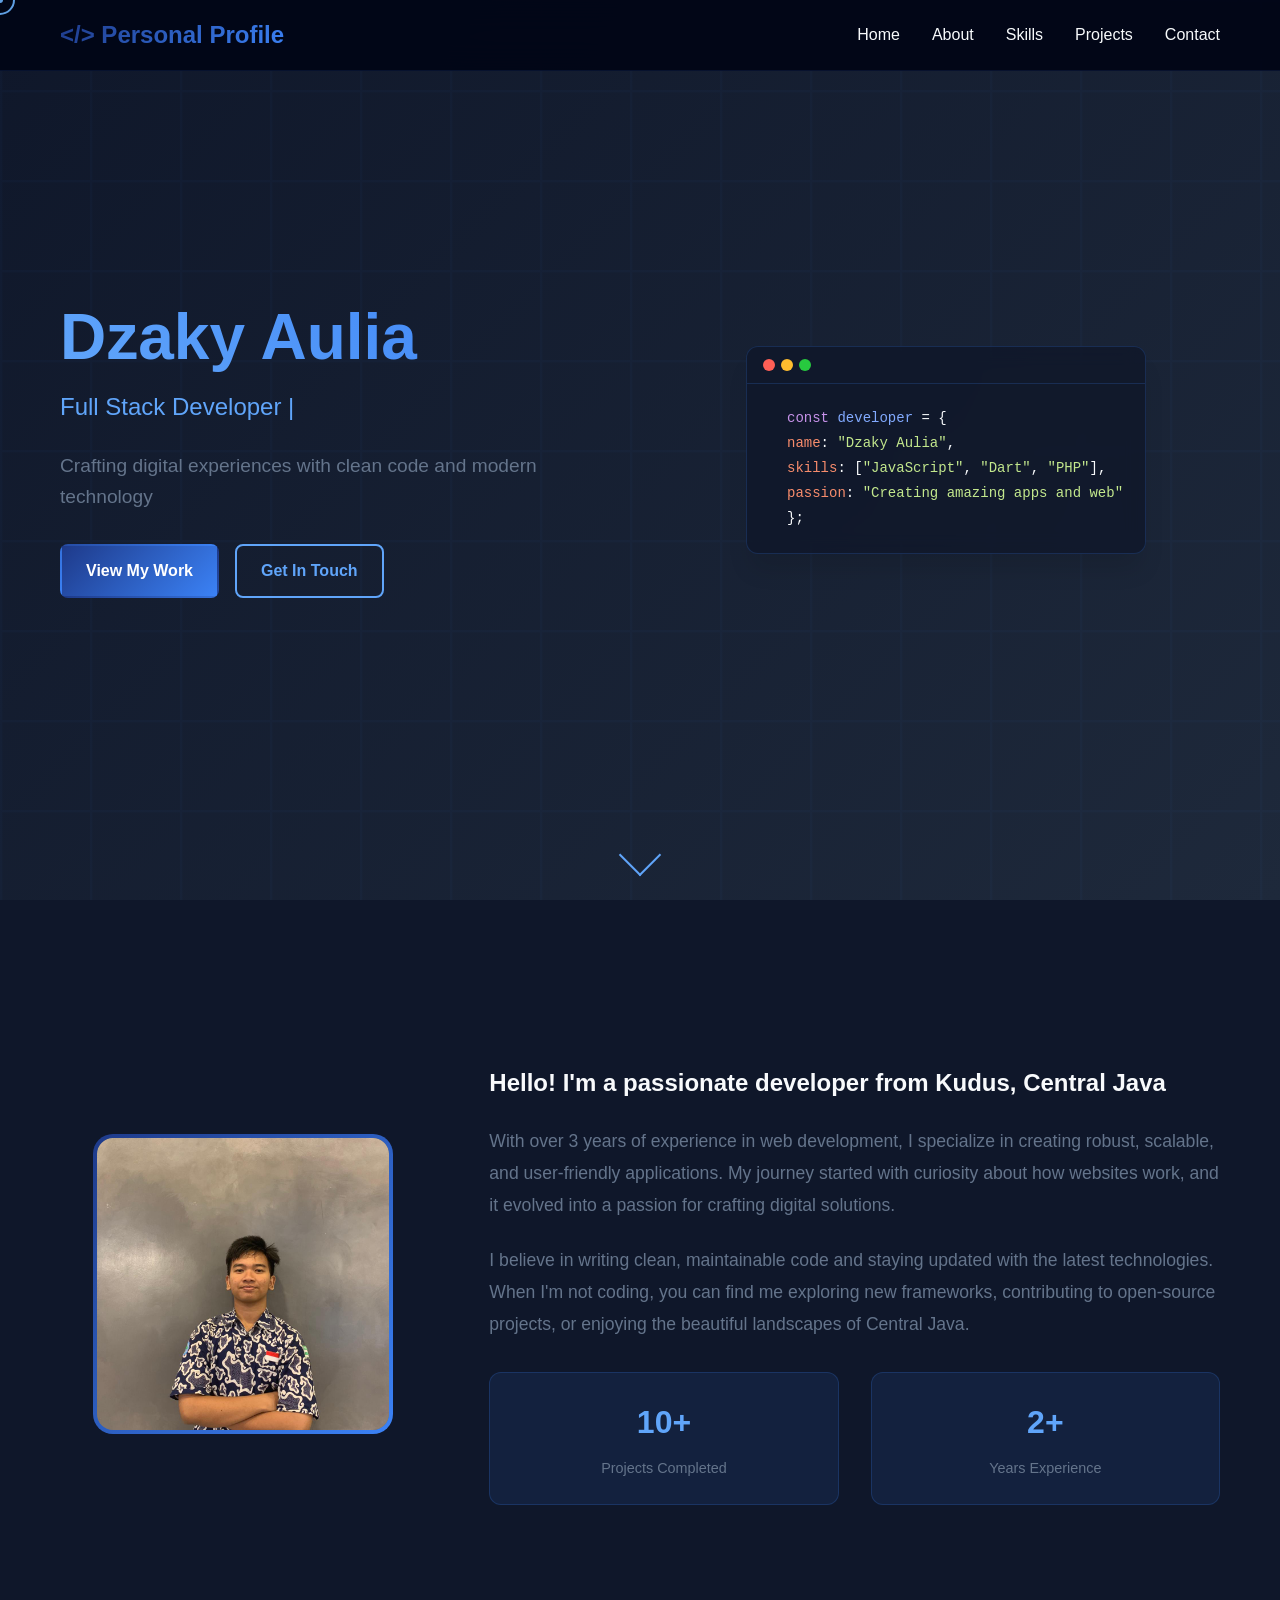
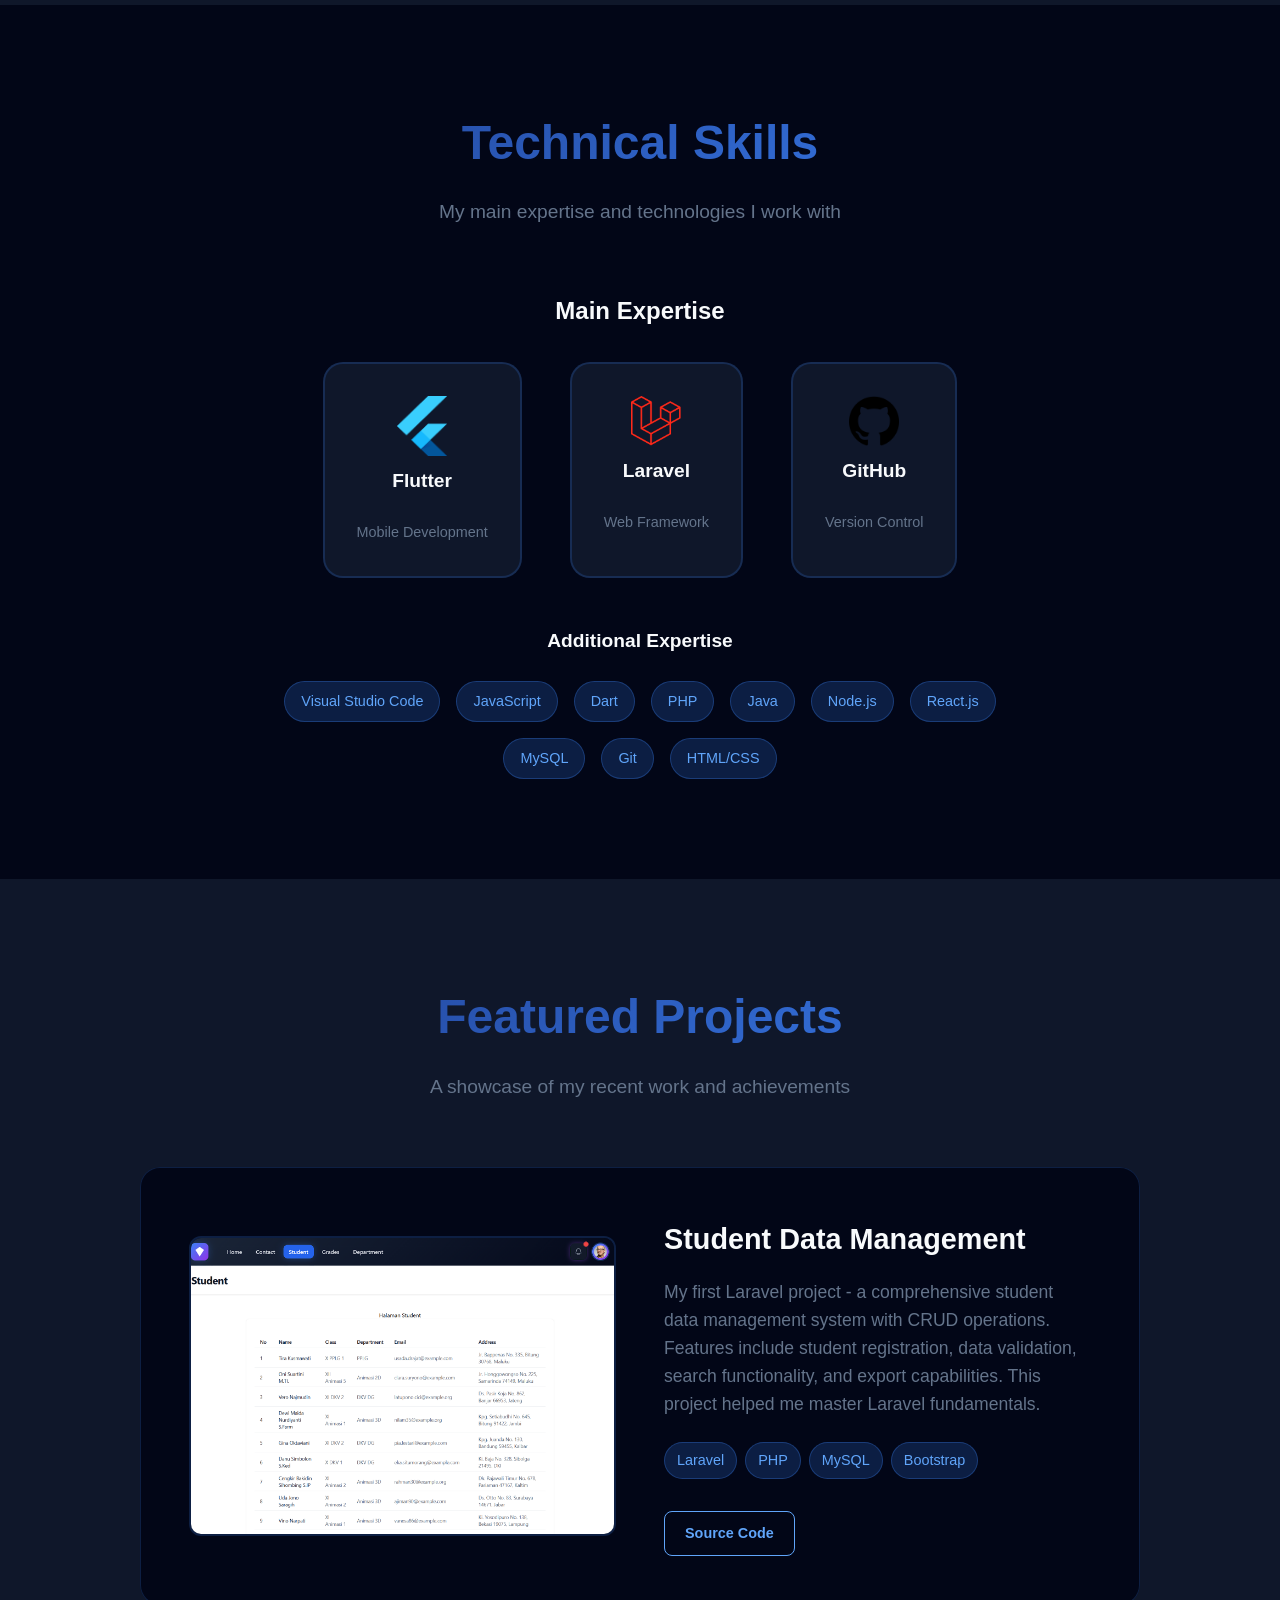
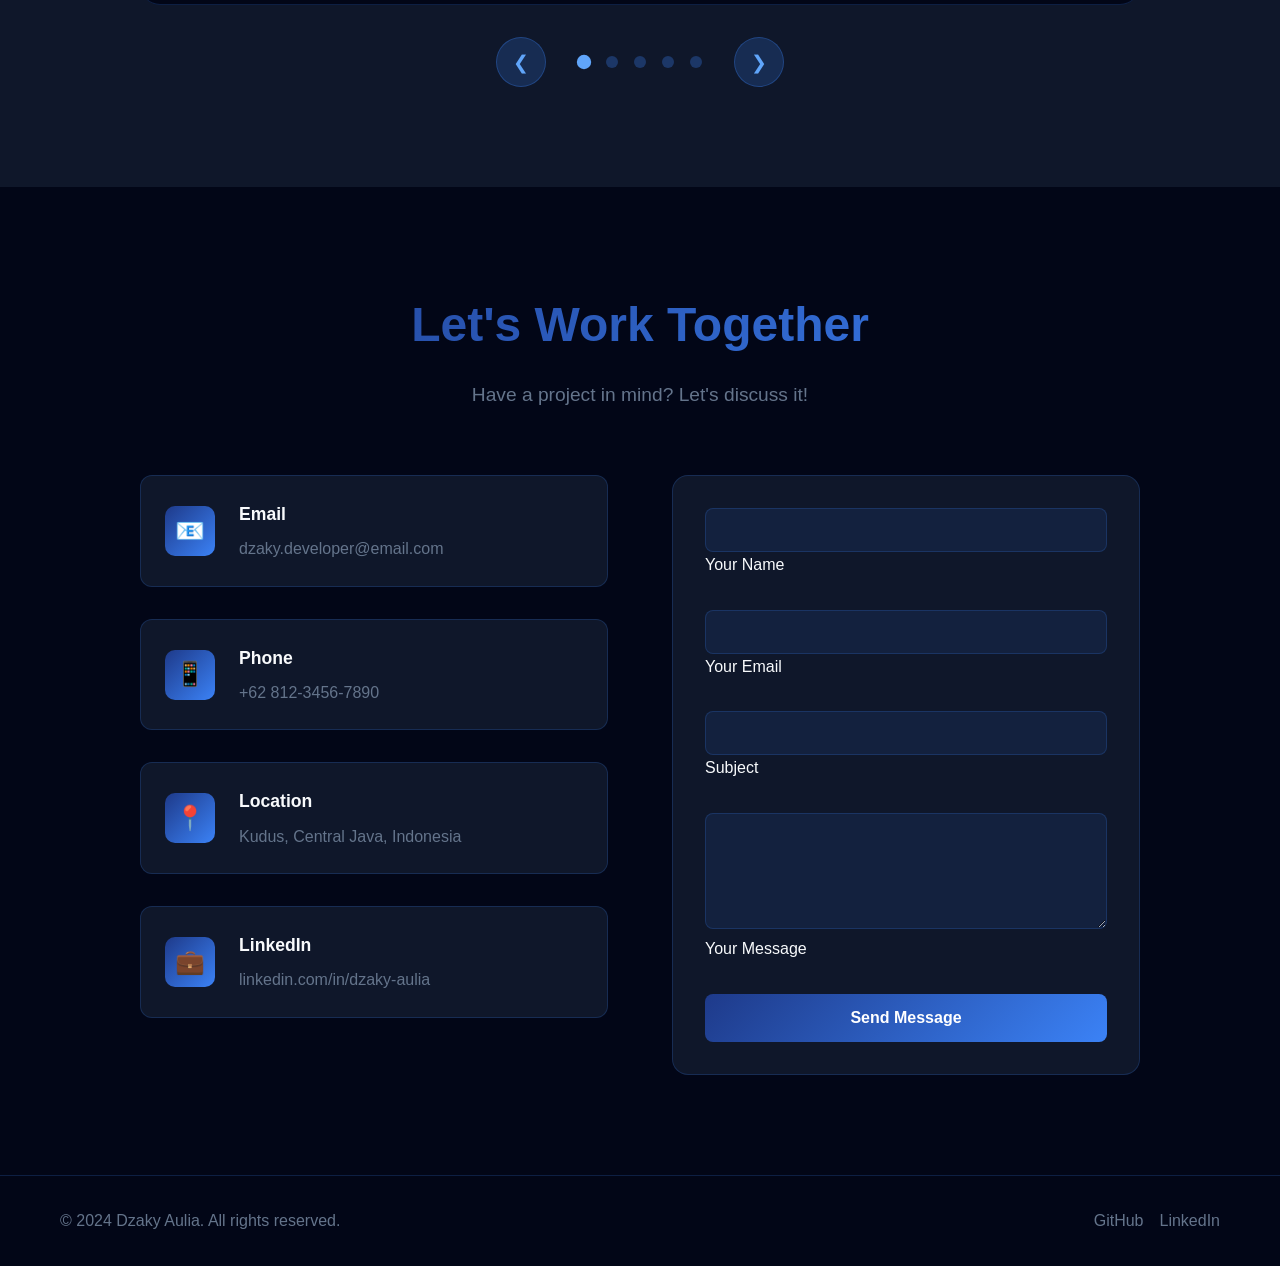
==== indes.html @ 43c5a0b4 "first commit" ====
<!DOCTYPE html>
<html lang="id">
<head>
    <meta charset="UTF-8">
    <meta name="viewport" content="width=device-width, initial-scale=1.0">
    <title>Personal Profile - Developer Portfolio</title>
    <link rel="stylesheet" href="style.css">
</head>
<body>
    <!-- Navigation -->
    <nav id="navbar">
        <div class="nav-container">
            <div class="nav-logo">
                <span>&lt;/&gt; Personal Profile</span>
            </div>
            <ul class="nav-menu">
                <li><a href="#home">Home</a></li>
                <li><a href="#about">About</a></li>
                <li><a href="#skills">Skills</a></li>
                <li><a href="#projects">Projects</a></li>
                <li><a href="#contact">Contact</a></li>
            </ul>
            <div class="hamburger">
                <span></span>
                <span></span>
                <span></span>
            </div>
        </div>
    </nav>

    <!-- Hero Section -->
    <section class="hero" id="home">
        <div class="hero-container">
            <div class="hero-content">
                <div class="hero-text">
                    <h1 class="glitch" data-text="Dzaky Aulia">Dzaky Aulia</h1>
                    <div class="typing-container">
                        <span class="typing-text">Full Stack Developer</span>
                        <span class="cursor">|</span>
                    </div>
                    <p class="hero-description">Crafting digital experiences with clean code and modern technology</p>
                    <div class="hero-buttons">
                        <a href="#projects" class="btn-primary">View My Work</a>
                        <a href="#contact" class="btn-secondary">Get In Touch</a>
                    </div>
                </div>
                <div class="hero-visual">
                    <div class="code-block">
                        <div class="code-header">
                            <div class="code-dots">
                                <span></span>
                                <span></span>
                                <span></span>
                            </div>
                        </div>
                        <div class="code-content">
                            <span class="code-line"><span class="keyword">const</span> <span class="variable">developer</span> = {</span>
                            <span class="code-line">  <span class="property">name</span>: <span class="string">"Dzaky Aulia"</span>,</span>
                            <span class="code-line">  <span class="property">skills</span>: [<span class="string">"JavaScript"</span>, <span class="string">"Dart"</span>, <span class="string">"PHP"</span>],</span>
                            <span class="code-line">  <span class="property">passion</span>: <span class="string">"Creating amazing apps and web"</span></span>
                            <span class="code-line">};</span>
                        </div>
                    </div>
                </div>
            </div>
        </div>
        <div class="scroll-indicator">
            <div class="scroll-arrow"></div>
        </div>
    </section>

    <!-- About Section -->
    <section class="about" id="about">
        <div class="container">
            <div class="section-header">
            </div>
            <div class="about-content">
                <div class="about-image">
                    <div class="image-frame">
                        <div class="profile-placeholder">
                            <img src="asset/foto-profil.jpg" alt="Foto Profil" />
                        </div>
                    </div>
                </div>
                <div class="about-text">
                    <h3>Hello! I'm a passionate developer from Kudus, Central Java</h3>
                    <p>With over 3 years of experience in web development, I specialize in creating robust, scalable, and user-friendly applications. My journey started with curiosity about how websites work, and it evolved into a passion for crafting digital solutions.</p>
                    <p>I believe in writing clean, maintainable code and staying updated with the latest technologies. When I'm not coding, you can find me exploring new frameworks, contributing to open-source projects, or enjoying the beautiful landscapes of Central Java.</p>
                    <div class="about-stats">
                        <div class="stat-item">
                            <div class="stat-number">10+</div>
                            <div class="stat-label">Projects Completed</div>
                        </div>
                        <div class="stat-item">
                            <div class="stat-number">2+</div>
                            <div class="stat-label">Years Experience</div>
                        </div>
                    </div>
                </div>
            </div>
        </div>
    </section>

    <!-- Skills Section -->
    <section class="skills" id="skills">
        <div class="container">
            <div class="section-header">
                <h2 class="section-title">Technical Skills</h2>
                <p class="section-subtitle">My main expertise and technologies I work with</p>
            </div>
            <div class="skills-content">
                <div class="skills-category">
                    <h3>Main Expertise</h3>
                    <div class="main-skills">
                        <div class="main-skill">
                            <img src="asset/flutter.png" alt="flutter" class="main-skill-flutter-icon">
                            <h4>Flutter</h4>
                            <p>Mobile Development</p>
                        </div>
                        <div class="main-skill">
                            <img src="asset/laravel.png" alt="laravel" class="main-skill-laravel-icon">
                            <h4>Laravel</h4>
                            <p>Web Framework</p>
                        </div>
                        <div class="main-skill">
                            <img src="asset/github.png" alt="git" class="main-skill-github-icon">
                            <h4>GitHub</h4>
                            <p>Version Control</p>
                        </div>
                    </div>
                </div>

                <div class="additional-skills">
                    <h4>Additional Expertise</h4>
                    <div class="skill-tags">
                        <span class="skill-tag">Visual Studio Code</span>
                        <span class="skill-tag">JavaScript</span>
                        <span class="skill-tag">Dart</span>
                        <span class="skill-tag">PHP</span>
                        <span class="skill-tag">Java</span>
                        <span class="skill-tag">Node.js</span>
                        <span class="skill-tag">React.js</span>
                        <span class="skill-tag">MySQL</span>
                        <span class="skill-tag">Git</span>
                        <span class="skill-tag">HTML/CSS</span>
                    </div>
                </div>
            </div>
        </div>
    </section>

    <!-- Projects Section -->
    <section class="projects" id="projects">
        <div class="container">
            <div class="section-header">
                <h2 class="section-title">Featured Projects</h2>
                <p class="section-subtitle">A showcase of my recent work and achievements</p>
            </div>
            <div class="projects-slider">
                <div class="slider-container">
                    <!-- Project 1: Web Application -->
                    <div class="project-slide active">
                        <div class="project-content">
                            <div class="project-image">
                                <img src="asset/student-data.png" alt="Student Data Management System">
                            </div>
                            <div class="project-info">
                                <h3>Student Data Management</h3>
                                <p>My first Laravel project - a comprehensive student data management system with CRUD operations. Features include student registration, data validation, search functionality, and export capabilities. This project helped me master Laravel fundamentals.</p>
                                <div class="project-tech">
                                    <span>Laravel</span>
                                    <span>PHP</span>
                                    <span>MySQL</span>
                                    <span>Bootstrap</span>
                                </div>
                                <div class="project-links">
                                    <a href="https://github.com/dzyy7/laravel11" class="btn-code">Source Code</a>
                                </div>
                            </div>
                        </div>
                    </div>

                    

                    <!-- Project 3: Task Management App -->
                    <div class="project-slide">
                        <div class="project-content">
                            <div class="project-image">
                                <img src="asset/Playvies.png" alt="Task Management App">
                            </div>
                            <div class="project-info">
                                <h3>Playvies</h3>
                                <p>Playvies a Flutter application I developed that takes inspiration from IMDb. The app displays a collection of movies, and users can add movies to their favorites using a local database. This way, they can ‘like’ and save movies they enjoy. Through this project, I explored Flutter’s integration with local databases and learned how to manage persistent user data efficiently.</p>
                                <div class="project-tech">
                                    <span>Flutter</span>
                                    <span>Dart</span>
                                </div>
                               
                            </div>
                        </div>
                    </div>
                    <div class="project-slide">
                        <div class="project-content">
                            <div class="project-image">
                                <img src="asset/OceanLearn.png" alt="Task Management App">
                            </div>
                            <div class="project-info">
                                <h3>Ocean Learn</h3>
                                <p>Ocean Learn is an ongoing team project where we are building a learning platform application using Flutter. The app includes features such as course management, subscriptions, QR-based attendance, and payment handling. This project allows me to dive deeper into Flutter development, API integration, and collaborative teamwork on a larger scale.</p>
                                <div class="project-tech">
                                    <span>Flutter</span>
                                    <span>Dart</span>
                                    <span>Laravel</span>
                                </div>
                               
                            </div>
                        </div>
                    </div>

                    <!-- Project 4: Fitness Tracker App -->
                    <div class="project-slide">
                        <div class="project-content">
                            <div class="project-image">
                                <img src="asset/Animeku.jpeg" alt="Animeku">
                            </div>
                            <div class="project-info">
                                <h3>Animeku</h3>
                                <p>AnimeKu is a Flutter application inspired by MyAnimeList. The app uses a public API to display anime data, allowing users to explore and discover different titles with a clean and responsive interface. This project helped me deepen my understanding of API integration in Flutter and how to present dynamic data effectively.</p>
                                <div class="project-tech">
                                    <span>Flutter</span>
                                    <span>Dart</span>
                                    <span>Jikan Moe API</span>
                                </div>
                                <div class="project-links">
                                    <a href="https://github.com/dzyy7/Animeku" class="btn-code">Source Code</a>
                                </div>
                            </div>
                        </div>
                    </div>

                    <!-- Project 6: Training Certificate -->
                    <div class="project-slide">
                        <div class="project-content">
                            <div class="project-image">
                                <img src="asset/sertifikat.png" alt="Professional Training Certificate">
                            </div>
                            <div class="project-info">
                                <h3>Web Development Certificate</h3>
                                <p>I have successfully completed the Basic Web Programming and Basic JavaScript Programming courses at Dicoding. These certificates mark the beginning of my journey in deepening my skills in web development. 🚀</p>
                                <div class="project-tech">
                                    <span>Front-End Development</span>
                                    <span>Html</span>
                                    <span>Css</span>
                                    <span>JavaScript</span>
                                </div>
                                <div class="project-links">
                                    <a href="https://www.linkedin.com/posts/muhammad-dzaky-aulia-al-ghazam-7472352a1_learningneverstops-careergrowth-continuouslearning-activity-7363118217499717632-Iqby?utm_source=share&utm_medium=member_desktop&rcm=ACoAAEjTwOcB4jT80aC_lMukG9rh8I9xWXPIFHY" class="btn-project">View Certificate</a>
                                </div>
                            </div>
                        </div>
                    </div>
                </div>

                <div class="slider-controls">
                    <button class="slider-btn prev" id="prevBtn">❮</button>
                    <div class="slider-dots">
                        <span class="dot active" data-slide="0"></span>
                        <span class="dot" data-slide="1"></span>
                        <span class="dot" data-slide="2"></span>
                        <span class="dot" data-slide="3"></span>
                        <span class="dot" data-slide="4"></span>
                    </div>
                    <button class="slider-btn next" id="nextBtn">❯</button>
                </div>
            </div>
        </div>
    </section>

    <!-- Contact Section -->
    <section class="contact" id="contact">
        <div class="container">
            <div class="section-header">
                <h2 class="section-title">Let's Work Together</h2>
                <p class="section-subtitle">Have a project in mind? Let's discuss it!</p>
            </div>
            <div class="contact-content">
                <div class="contact-info">
                    <div class="contact-item">
                        <div class="contact-icon">📧</div>
                        <div class="contact-details">
                            <h4>Email</h4>
                            <p>dzaky.developer@email.com</p>
                        </div>
                    </div>
                    <div class="contact-item">
                        <div class="contact-icon">📱</div>
                        <div class="contact-details">
                            <h4>Phone</h4>
                            <p>+62 812-3456-7890</p>
                        </div>
                    </div>
                    <div class="contact-item">
                        <div class="contact-icon">📍</div>
                        <div class="contact-details">
                            <h4>Location</h4>
                            <p>Kudus, Central Java, Indonesia</p>
                        </div>
                    </div>
                    <div class="contact-item">
                        <div class="contact-icon">💼</div>
                        <div class="contact-details">
                            <h4>LinkedIn</h4>
                            <p>linkedin.com/in/dzaky-aulia</p>
                        </div>
                    </div>
                </div>
                <form class="contact-form" id="contactForm">
                    <div class="form-group">
                        <input type="text" id="name" name="name" required>
                        <label for="name">Your Name</label>
                    </div>
                    <div class="form-group">
                        <input type="email" id="email" name="email" required>
                        <label for="email">Your Email</label>
                    </div>
                    <div class="form-group">
                        <input type="text" id="subject" name="subject" required>
                        <label for="subject">Subject</label>
                    </div>
                    <div class="form-group">
                        <textarea id="message" name="message" rows="5" required></textarea>
                        <label for="message">Your Message</label>
                    </div>
                    <button type="submit" class="btn-submit">
                        <span class="btn-text">Send Message</span>
                        <span class="btn-loading">Sending...</span>
                    </button>
                </form>
            </div>
        </div>
    </section>

    <!-- Footer -->
    <footer>
        <div class="container">
            <div class="footer-content">
                <p>&copy; 2024 Dzaky Aulia. All rights reserved.</p>
                <div class="social-links">
                    <a href="https://github.com/dzyy7" aria-label="GitHub">GitHub</a>
                    <a href="https://www.linkedin.com/in/muhammad-dzaky-aulia-al-ghazam-7472352a1/" aria-label="LinkedIn">LinkedIn</a>
                </div>
            </div>
        </div>
    </footer>
    <script src="script.js"></script>
    
</body>
</html>
---- style.css ----
* {
            margin: 0;
            padding: 0;
            box-sizing: border-box;
        }

        :root {
            --primary-color: #1e3a8a;
            --secondary-color: #3b82f6;
            --accent-color: #60a5fa;
            --dark-color: #0f172a;
            --darker-color: #020617;
            --light-color: #f8fafc;
            --gray-color: #64748b;
            --white-color: #ffffff;
            --gradient-primary: linear-gradient(135deg, #1e3a8a 0%, #3b82f6 100%);
            --gradient-secondary: linear-gradient(135deg, #0f172a 0%, #1e293b 100%);
            --shadow-sm: 0 1px 2px 0 rgb(0 0 0 / 0.05);
            --shadow-md: 0 4px 6px -1px rgb(0 0 0 / 0.1);
            --shadow-lg: 0 10px 15px -3px rgb(0 0 0 / 0.1);
            --shadow-xl: 0 20px 25px -5px rgb(0 0 0 / 0.1);
            --transition: all 0.3s ease;
        }

        body {
            font-family: 'Inter', -apple-system, BlinkMacSystemFont, 'Segoe UI', Roboto, sans-serif;
            line-height: 1.6;
            color: var(--light-color);
            background: var(--darker-color);
            overflow-x: hidden;
        }

        .container {
            max-width: 1200px;
            margin: 0 auto;
            padding: 0 20px;
        }

        /* Navigation */
        nav {
            position: fixed;
            top: 0;
            width: 100%;
            background: rgba(2, 6, 23, 0.95);
            backdrop-filter: blur(20px);
            border-bottom: 1px solid rgba(59, 130, 246, 0.1);
            z-index: 1000;
            transition: var(--transition);
        }

        nav.scrolled {
            background: rgba(2, 6, 23, 0.98);
            box-shadow: var(--shadow-lg);
        }

        .nav-container {
            max-width: 1200px;
            margin: 0 auto;
            padding: 1rem 20px;
            display: flex;
            justify-content: space-between;
            align-items: center;
        }

        .nav-logo {
            font-size: 1.5rem;
            font-weight: 700;
            background: var(--gradient-primary);
            -webkit-background-clip: text;
            -webkit-text-fill-color: transparent;
            background-clip: text;
        }

        .nav-menu {
            display: flex;
            list-style: none;
            gap: 2rem;
        }

        .nav-menu a {
            text-decoration: none;
            color: var(--light-color);
            font-weight: 500;
            transition: var(--transition);
            position: relative;
        }

        .nav-menu a:hover {
            color: var(--accent-color);
        }

        .nav-menu a::after {
            content: '';
            position: absolute;
            bottom: -5px;
            left: 0;
            width: 0;
            height: 2px;
            background: var(--gradient-primary);
            transition: width 0.3s ease;
        }

        .nav-menu a:hover::after {
            width: 100%;
        }

        .hamburger {
            display: none;
            flex-direction: column;
            cursor: pointer;
        }

        .hamburger span {
            width: 25px;
            height: 3px;
            background: var(--light-color);
            margin: 3px 0;
            transition: var(--transition);
        }

        /* Hero Section */
        .hero {
            min-height: 100vh;
            display: flex;
            align-items: center;
            background: var(--gradient-secondary);
            position: relative;
            overflow: hidden;
        }

        .hero::before {
            content: '';
            position: absolute;
            top: 0;
            left: 0;
            right: 0;
            bottom: 0;
            background: url('data:image/svg+xml,<svg xmlns="http://www.w3.org/2000/svg" viewBox="0 0 100 100"><defs><pattern id="grid" width="10" height="10" patternUnits="userSpaceOnUse"><path d="M 10 0 L 0 0 0 10" fill="none" stroke="%233b82f6" stroke-width="0.5" opacity="0.1"/></pattern></defs><rect width="100" height="100" fill="url(%23grid)"/></svg>');
            opacity: 0.3;
        }

        .hero-container {
            width: 100%;
            max-width: 1200px;
            margin: 0 auto;
            padding: 0 20px;
        }

        .hero-content {
            display: grid;
            grid-template-columns: 1fr 1fr;
            gap: 4rem;
            align-items: center;
            position: relative;
            z-index: 1;
        }

        .hero-text h1 {
            font-size: clamp(2.5rem, 5vw, 4rem);
            font-weight: 800;
            margin-bottom: 1rem;
            line-height: 1.1;
        }

        .glitch {
            position: relative;
            background: linear-gradient(45deg, var(--accent-color), var(--secondary-color));
            -webkit-background-clip: text;
            -webkit-text-fill-color: transparent;
            background-clip: text;
        }

        .typing-container {
            font-size: 1.5rem;
            color: var(--accent-color);
            margin-bottom: 1.5rem;
            min-height: 2rem;
        }

        .cursor {
            animation: blink 1s infinite;
        }

        @keyframes blink {
            0%, 50% { opacity: 1; }
            51%, 100% { opacity: 0; }
        }

        .hero-description {
            font-size: 1.2rem;
            color: var(--gray-color);
            margin-bottom: 2rem;
            line-height: 1.6;
        }

        .hero-buttons {
            display: flex;
            gap: 1rem;
            flex-wrap: wrap;
        }

        .btn-primary, .btn-secondary {
            padding: 12px 24px;
            border-radius: 8px;
            text-decoration: none;
            font-weight: 600;
            transition: var(--transition);
            border: 2px solid transparent;
        }

        .btn-primary {
            background: var(--gradient-primary);
            color: var(--white-color);
        }

        .btn-primary:hover {
            transform: translateY(-2px);
            box-shadow: var(--shadow-lg);
        }

        .btn-secondary {
            background: transparent;
            color: var(--accent-color);
            border-color: var(--accent-color);
        }

        .btn-secondary:hover {
            background: var(--accent-color);
            color: var(--darker-color);
        }

        .hero-visual {
            display: flex;
            justify-content: center;
            align-items: center;
        }

        .code-block {
            background: rgba(15, 23, 42, 0.8);
            border-radius: 12px;
            border: 1px solid rgba(59, 130, 246, 0.2);
            width: 100%;
            max-width: 400px;
            box-shadow: var(--shadow-xl);
            backdrop-filter: blur(10px);
        }

        .code-header {
            padding: 12px 16px;
            border-bottom: 1px solid rgba(59, 130, 246, 0.2);
            display: flex;
            align-items: center;
        }

        .code-dots {
            display: flex;
            gap: 6px;
        }

        .code-dots span {
            width: 12px;
            height: 12px;
            border-radius: 50%;
            background: var(--gray-color);
        }

        .code-dots span:nth-child(1) { background: #ff5f56; }
        .code-dots span:nth-child(2) { background: #ffbd2e; }
        .code-dots span:nth-child(3) { background: #27ca3f; }

        .code-content {
            padding: 20px;
            font-family: 'Fira Code', monospace;
            font-size: 14px;
            line-height: 1.5;
        }

        .code-line {
            display: block;
            margin: 4px 0;
            padding-left: 20px;
            position: relative;
        }

        .keyword { color: #c792ea; }
        .variable { color: #82aaff; }
        .property { color: #f78c6c; }
        .string { color: #c3e88d; }

        .scroll-indicator {
            position: absolute;
            bottom: 30px;
            left: 50%;
            transform: translateX(-50%);
            z-index: 1;
        }

        .scroll-arrow {
            width: 30px;
            height: 30px;
            border: 2px solid var(--accent-color);
            border-top: none;
            border-left: none;
            transform: rotate(45deg);
            animation: bounce 2s infinite;
        }

        @keyframes bounce {
            0%, 20%, 50%, 80%, 100% { transform: translateY(0) rotate(45deg); }
            40% { transform: translateY(-10px) rotate(45deg); }
            60% { transform: translateY(-5px) rotate(45deg); }
        }

        /* Section Styles */
        section {
            padding: 100px 0;
            position: relative;
        }

        .section-header {
            text-align: center;
            margin-bottom: 4rem;
        }

        .section-title {
            font-size: clamp(2rem, 4vw, 3rem);
            font-weight: 700;
            margin-bottom: 1rem;
            background: var(--gradient-primary);
            -webkit-background-clip: text;
            -webkit-text-fill-color: transparent;
            background-clip: text;
        }

        .section-subtitle {
            font-size: 1.2rem;
            color: var(--gray-color);
        }

        /* About Section */
        .about {
            background: var(--dark-color);
        }

        .about-content {
            display: grid;
            grid-template-columns: 1fr 2fr;
            gap: 4rem;
            align-items: center;
        }

        .about-image {
            display: flex;
            justify-content: center;
        }

        .image-frame {
            position: relative;
            width: 300px;
            height: 300px;
            border-radius: 20px;
            background: var(--gradient-primary);
            padding: 4px;
        }

        .profile-placeholder {
            width: 100%;
            height: 100%;
            background: var(--gray-color);
            border-radius: 16px;
            display: flex;
            align-items: center;
            justify-content: center;
            color: var(--light-color);
            font-size: 1rem;
            overflow: hidden;
        }

        .profile-placeholder img {
            width: 100%;
            height: 100%;
            border-radius: 16px;  
            object-fit: cover;    
            display: block;      
        }

        .about-text h3 {
            font-size: 1.5rem;
            margin-bottom: 1.5rem;
            color: var(--light-color);
        }

        .about-text p {
            font-size: 1.1rem;
            color: var(--gray-color);
            margin-bottom: 1.5rem;
            line-height: 1.8;
        }

        .about-stats {
            display: grid;
            grid-template-columns: repeat(2, 1fr);
            gap: 2rem;
            margin-top: 2rem;
        }

        .stat-item {
            text-align: center;
            padding: 1.5rem;
            background: rgba(59, 130, 246, 0.1);
            border-radius: 12px;
            border: 1px solid rgba(59, 130, 246, 0.2);
        }

        .stat-number {
            font-size: 2rem;
            font-weight: 700;
            color: var(--accent-color);
            margin-bottom: 0.5rem;
        }

        .stat-label {
            color: var(--gray-color);
            font-size: 0.9rem;
        }

        /* Skills Section */
        .skills {
            background: var(--darker-color);
        }

        .skills-content {
            max-width: 800px;
            margin: 0 auto;
        }

        .skills-category {
            margin-bottom: 3rem;
        }

        .skills-category h3 {
            font-size: 1.5rem;
            margin-bottom: 2rem;
            color: var(--light-color);
            text-align: center;
        }

        .main-skills {
            display: flex;
            justify-content: center;
            gap: 3rem;
            flex-wrap: wrap;
            margin-bottom: 3rem;
        }

        .main-skill {
            text-align: center;
            padding: 2rem;
            background: var(--dark-color);
            border-radius: 20px;
            border: 2px solid rgba(59, 130, 246, 0.2);
            transition: var(--transition);
            min-width: 150px;
        }

        .main-skill:hover {
            transform: translateY(-10px);
            border-color: var(--accent-color);
            box-shadow: var(--shadow-xl);
        }

        .main-skill-icon {
            font-size: 3rem;
            margin-bottom: 1rem;
            display: block;
        }

        .main-skill h4 {
            font-size: 1.2rem;
            color: var(--light-color);
            margin-bottom: 1.5rem;
        }

        .main-skill p {
            font-size: 0.9rem;
            color: var(--gray-color);
        }

        .additional-skills {
            text-align: center;
        }

        .additional-skills h4 {
            font-size: 1.2rem;
            color: var(--light-color);
            margin-bottom: 1.5rem;
        }

        .skill-tags {
            display: flex;
            justify-content: center;
            flex-wrap: wrap;
            gap: 1rem;
        }

        .skill-tag {
            background: rgba(59, 130, 246, 0.2);
            color: var(--accent-color);
            padding: 8px 16px;
            border-radius: 25px;
            font-size: 0.9rem;
            border: 1px solid rgba(59, 130, 246, 0.3);
            transition: var(--transition);
        }

        .skill-tag:hover {
            background: rgba(59, 130, 246, 0.3);
            transform: translateY(-2px);
        }

        /* Projects Section */
        .projects {
            background: var(--dark-color);
        }

        .projects-slider {
            position: relative;
            max-width: 1000px;
            margin: 0 auto;
        }

        .slider-container {
            overflow: hidden;
            border-radius: 20px;
        }

        .project-slide {
            display: none;
            animation: fadeIn 0.5s ease;
        }

        .project-slide.active {
            display: block;
        }

        @keyframes fadeIn {
            from { opacity: 0; transform: translateX(30px); }
            to { opacity: 1; transform: translateX(0); }
        }

        .project-content {
            display: grid;
            grid-template-columns: 1fr 1fr;
            gap: 3rem;
            align-items: center;
            background: var(--darker-color);
            padding: 3rem;
            border-radius: 20px;
            border: 1px solid rgba(59, 130, 246, 0.2);
        }

        .project-image {
            width: 100%;
            height: 300px;
            border-radius: 12px;
            overflow: hidden;
            border: 2px solid rgba(59, 130, 246, 0.2);
        }

        .project-image img {
            width: 100%;
            height: 100%;
            object-fit: cover;
            transition: transform 0.3s ease;
        }

        .project-image:hover img {
            transform: scale(1.05);
        }

        .project-info h3 {
            font-size: 1.8rem;
            margin-bottom: 1rem;
            color: var(--light-color);
        }

        .project-info p {
            font-size: 1.1rem;
            color: var(--gray-color);
            line-height: 1.6;
            margin-bottom: 1.5rem;
        }

        .project-tech {
            display: flex;
            flex-wrap: wrap;
            gap: 0.5rem;
            margin-bottom: 2rem;
        }

        .project-tech span {
            background: rgba(59, 130, 246, 0.2);
            color: var(--accent-color);
            padding: 6px 12px;
            border-radius: 20px;
            font-size: 0.9rem;
            border: 1px solid rgba(59, 130, 246, 0.3);
        }

        .project-links {
            display: flex;
            gap: 1rem;
        }

        .btn-project, .btn-code {
            padding: 10px 20px;
            border-radius: 8px;
            text-decoration: none;
            font-weight: 600;
            transition: var(--transition);
            font-size: 0.9rem;
        }

        .btn-project {
            background: var(--gradient-primary);
            color: var(--white-color);
        }

        .btn-code {
            background: transparent;
            color: var(--accent-color);
            border: 1px solid var(--accent-color);
        }

        .btn-project:hover {
            transform: translateY(-2px);
            box-shadow: var(--shadow-md);
        }

        .btn-code:hover {
            background: var(--accent-color);
            color: var(--darker-color);
        }

        .slider-controls {
            display: flex;
            justify-content: center;
            align-items: center;
            gap: 2rem;
            margin-top: 2rem;
        }

        .slider-btn {
            background: rgba(59, 130, 246, 0.2);
            border: 1px solid rgba(59, 130, 246, 0.3);
            color: var(--accent-color);
            width: 50px;
            height: 50px;
            border-radius: 50%;
            cursor: pointer;
            transition: var(--transition);
            font-size: 1.2rem;
        }

        .slider-btn:hover {
            background: var(--accent-color);
            color: var(--darker-color);
            transform: scale(1.05);
        }

        .slider-dots {
            display: flex;
            gap: 1rem;
        }

        .dot {
            width: 12px;
            height: 12px;
            border-radius: 50%;
            background: rgba(59, 130, 246, 0.3);
            cursor: pointer;
            transition: var(--transition);
        }

        .dot.active {
            background: var(--accent-color);
            transform: scale(1.2);
        }

        /* Contact Section - FIXED */
        .contact {
            background: var(--darker-color);
        }

        .contact-content {
            display: grid;
            grid-template-columns: 1fr 1fr;
            gap: 4rem;
            max-width: 1000px;
            margin: 0 auto;
        }

        .contact-info {
            display: flex;
            flex-direction: column;
            gap: 2rem;
        }

        .contact-item {
            display: flex;
            align-items: center;
            gap: 1.5rem;
            padding: 1.5rem;
            background: var(--dark-color);
            border-radius: 12px;
            border: 1px solid rgba(59, 130, 246, 0.2);
            transition: var(--transition);
        }

        .contact-item:hover {
            transform: translateX(10px);
            border-color: rgba(59, 130, 246, 0.4);
        }

        .contact-icon {
            font-size: 1.5rem;
            width: 50px;
            height: 50px;
            display: flex;
            align-items: center;
            justify-content: center;
            background: var(--gradient-primary);
            border-radius: 10px;
            flex-shrink: 0;
        }

        .contact-details {
            flex: 1;
        }

        .contact-details h4 {
            color: var(--light-color);
            margin-bottom: 0.5rem;
            font-size: 1.1rem;
        }

        .contact-details p {
            color: var(--gray-color);
            font-size: 1rem;
        }

        .contact-form {
            background: var(--dark-color);
            padding: 2rem;
            border-radius: 16px;
            border: 1px solid rgba(59, 130, 246, 0.2);
        }

        .form-group {
            position: relative;
            margin-bottom: 2rem;
        }

        .form-group input,
        .form-group textarea {
            width: 100%;
            padding: 12px;
            background: rgba(59, 130, 246, 0.1);
            border: 1px solid rgba(59, 130, 246, 0.2);
            border-radius: 8px;
            color: var(--light-color);
            font-size: 1rem;
            transition: var(--transition);
            font-family: inherit;
        }

        .form-group input::placeholder,
        .form-group textarea::placeholder {
            color: var(--gray-color);
        }

        .form-group input:focus,
        .form-group textarea:focus {
            outline: none;
            border-color: var(--accent-color);
            background: rgba(59, 130, 246, 0.15);
            box-shadow: 0 0 0 3px rgba(59, 130, 246, 0.1);
        }

        .btn-submit {
            width: 100%;
            padding: 15px;
            background: var(--gradient-primary);
            color: var(--white-color);
            border: none;
            border-radius: 8px;
            font-size: 1rem;
            font-weight: 600;
            cursor: pointer;
            transition: var(--transition);
            position: relative;
            overflow: hidden;
        }

        .btn-submit:hover {
            transform: translateY(-2px);
            box-shadow: var(--shadow-lg);
        }

        .btn-loading {
            display: none;
        }

        .btn-submit.loading .btn-text {
            display: none;
        }

        .btn-submit.loading .btn-loading {
            display: inline;
        }

        /* Footer */
        footer {
            background: var(--darker-color);
            border-top: 1px solid rgba(59, 130, 246, 0.2);
            padding: 2rem 0;
        }

        .footer-content {
            display: flex;
            justify-content: space-between;
            align-items: center;
            color: var(--gray-color);
        }

        .social-links {
            display: flex;
            gap: 1rem;
        }

        .social-links a {
            color: var(--gray-color);
            text-decoration: none;
            transition: var(--transition);
        }

        .social-links a:hover {
            color: var(--accent-color);
        }

        /* Responsive Design */
        @media (max-width: 968px) {
            .hero-content {
                grid-template-columns: 1fr;
                gap: 2rem;
                text-align: center;
            }

            .about-content {
                grid-template-columns: 1fr;
                text-align: center;
                gap: 2rem;
            }

            .about-stats {
                grid-template-columns: 1fr;
                gap: 1rem;
            }

            .project-content {
                grid-template-columns: 1fr;
                gap: 2rem;
            }

            .contact-content {
                grid-template-columns: 1fr;
                gap: 2rem;
            }

            .footer-content {
                flex-direction: column;
                gap: 1rem;
                text-align: center;
            }

            .main-skills {
                gap: 1.5rem;
            }
        }

        @media (max-width: 768px) {
            .nav-menu {
                position: fixed;
                top: 70px;
                left: -100%;
                width: 100%;
                height: calc(100vh - 70px);
                background: rgba(2, 6, 23, 0.98);
                backdrop-filter: blur(20px);
                flex-direction: column;
                justify-content: flex-start;
                align-items: center;
                padding-top: 2rem;
                transition: left 0.3s ease;
            }

            .nav-menu.active {
                left: 0;
            }

            .hamburger {
                display: flex;
            }

            .hamburger.active span:nth-child(1) {
                transform: rotate(45deg) translate(5px, 5px);
            }

            .hamburger.active span:nth-child(2) {
                opacity: 0;
            }

            .hamburger.active span:nth-child(3) {
                transform: rotate(-45deg) translate(7px, -6px);
            }

            .hero-buttons {
                flex-direction: column;
                align-items: center;
            }

            .btn-primary, .btn-secondary {
                width: 100%;
                max-width: 250px;
                text-align: center;
            }

            .main-skills {
                flex-direction: column;
                align-items: center;
                gap: 1.5rem;
            }

            .slider-controls {
                gap: 1rem;
            }

            .project-links {
                flex-direction: column;
            }

            .btn-project, .btn-code {
                text-align: center;
            }
        }

        @media (max-width: 480px) {
            .container {
                padding: 0 15px;
            }

            section {
                padding: 60px 0;
            }

            .project-content {
                padding: 2rem 1rem;
            }

            .contact-form {
                padding: 1.5rem;
            }
        }

        /* Animation Classes */
        .fade-in-up {
            opacity: 0;
            transform: translateY(30px);
            transition: all 0.6s ease;
        }

        .fade-in-up.visible {
            opacity: 1;
            transform: translateY(0);
        }

        .slide-in-left {
            opacity: 0;
            transform: translateX(-50px);
            transition: all 0.6s ease;
        }

        .slide-in-left.visible {
            opacity: 1;
            transform: translateX(0);
        }

        .slide-in-right {
            opacity: 0;
            transform: translateX(50px);
            transition: all 0.6s ease;
        }

        .slide-in-right.visible {
            opacity: 1;
            transform: translateX(0);
        }
    .main-skill-github-icon {
            width: 50px;
            height: 50px;
            display: block;
            margin: 0 auto 10px;
        }
        
        .main-skill-github-icon:hover {
            transform: scale(1.1);
            transition: transform 0.3s ease;
        }
    .main-skill-laravel-icon {
            width: 50px;
            height: 50px;
            display: block;
            margin: 0 auto 10px;
        }
        .main-skill-laravel-icon:hover {
            transform: scale(1.1);
            transition: transform 0.3s ease;
        }
    .main-skill-flutter-icon {
            width: 50px;
            height: 60px;
            display: block;
            margin: 0 auto 10px;
        }
        .main-skill-flutter-icon:hover {
            transform: scale(1.1);
            transition: transform 0.3s ease;
        }
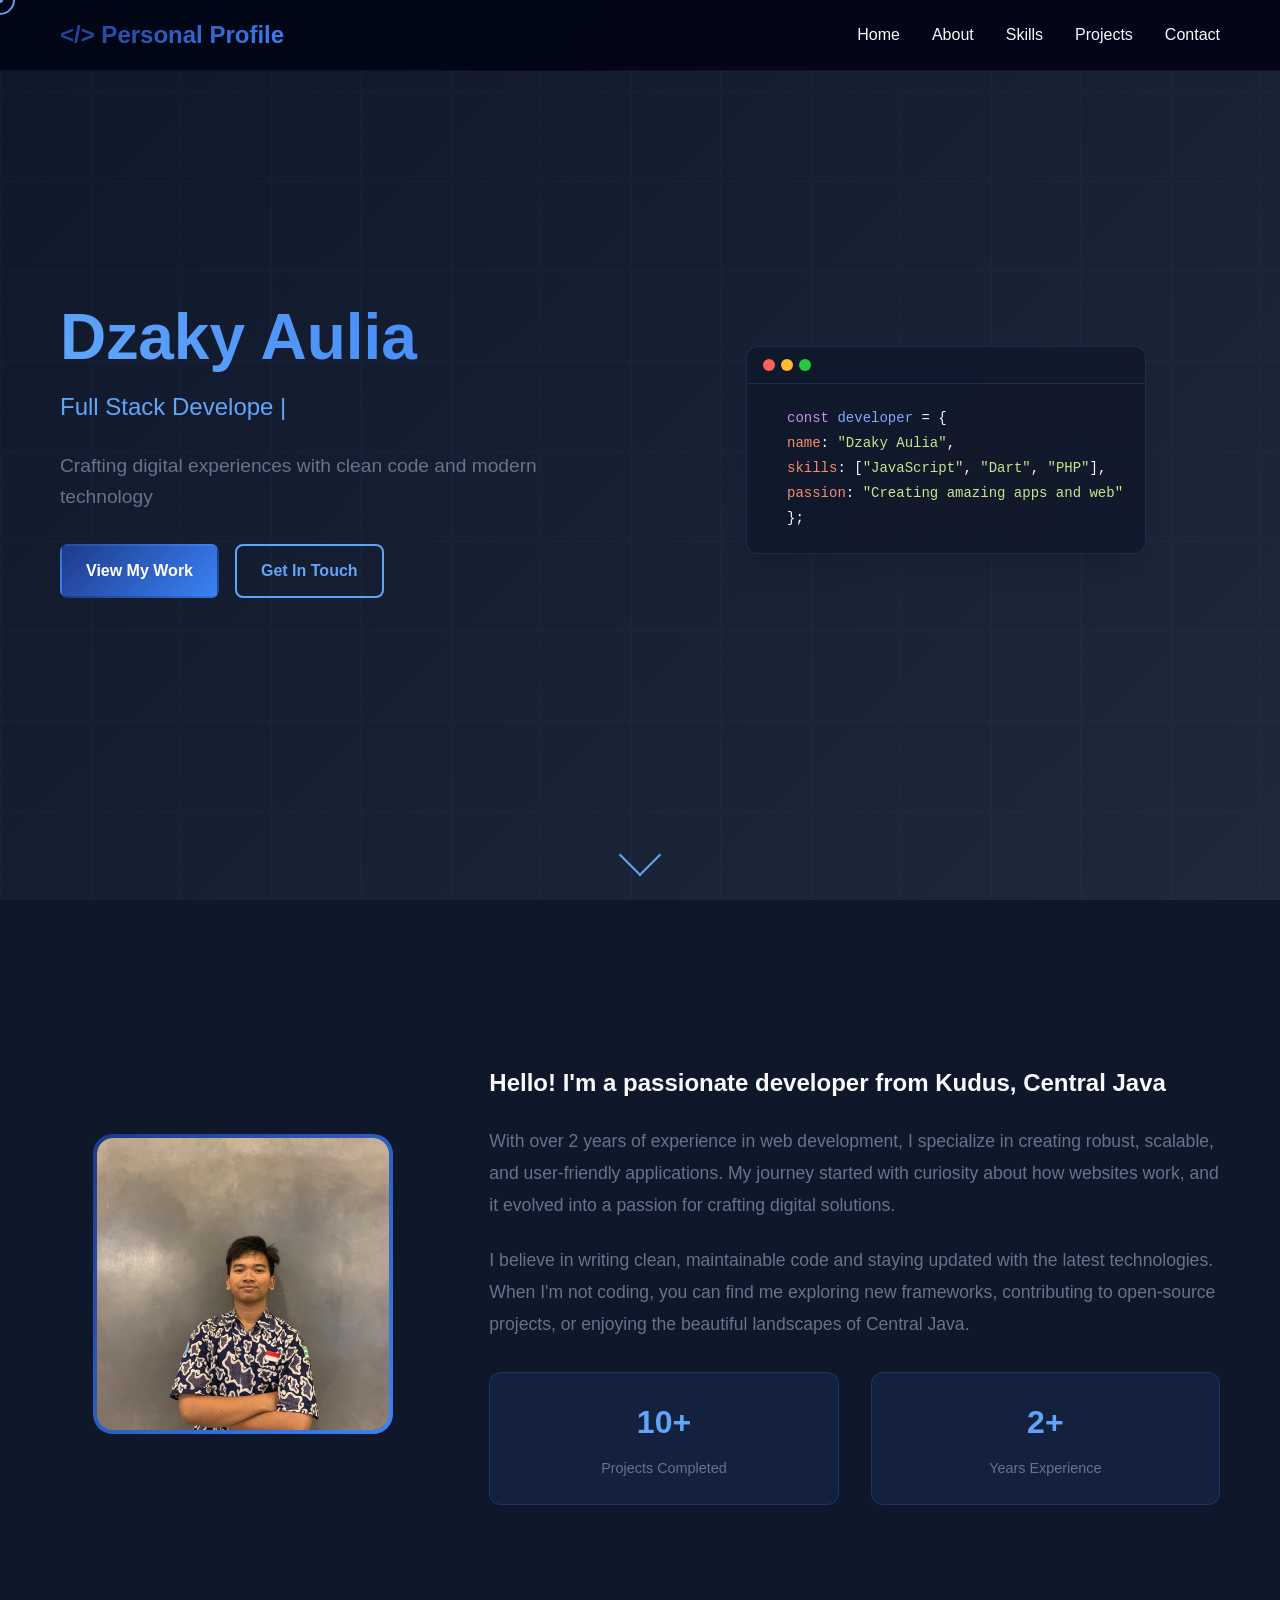
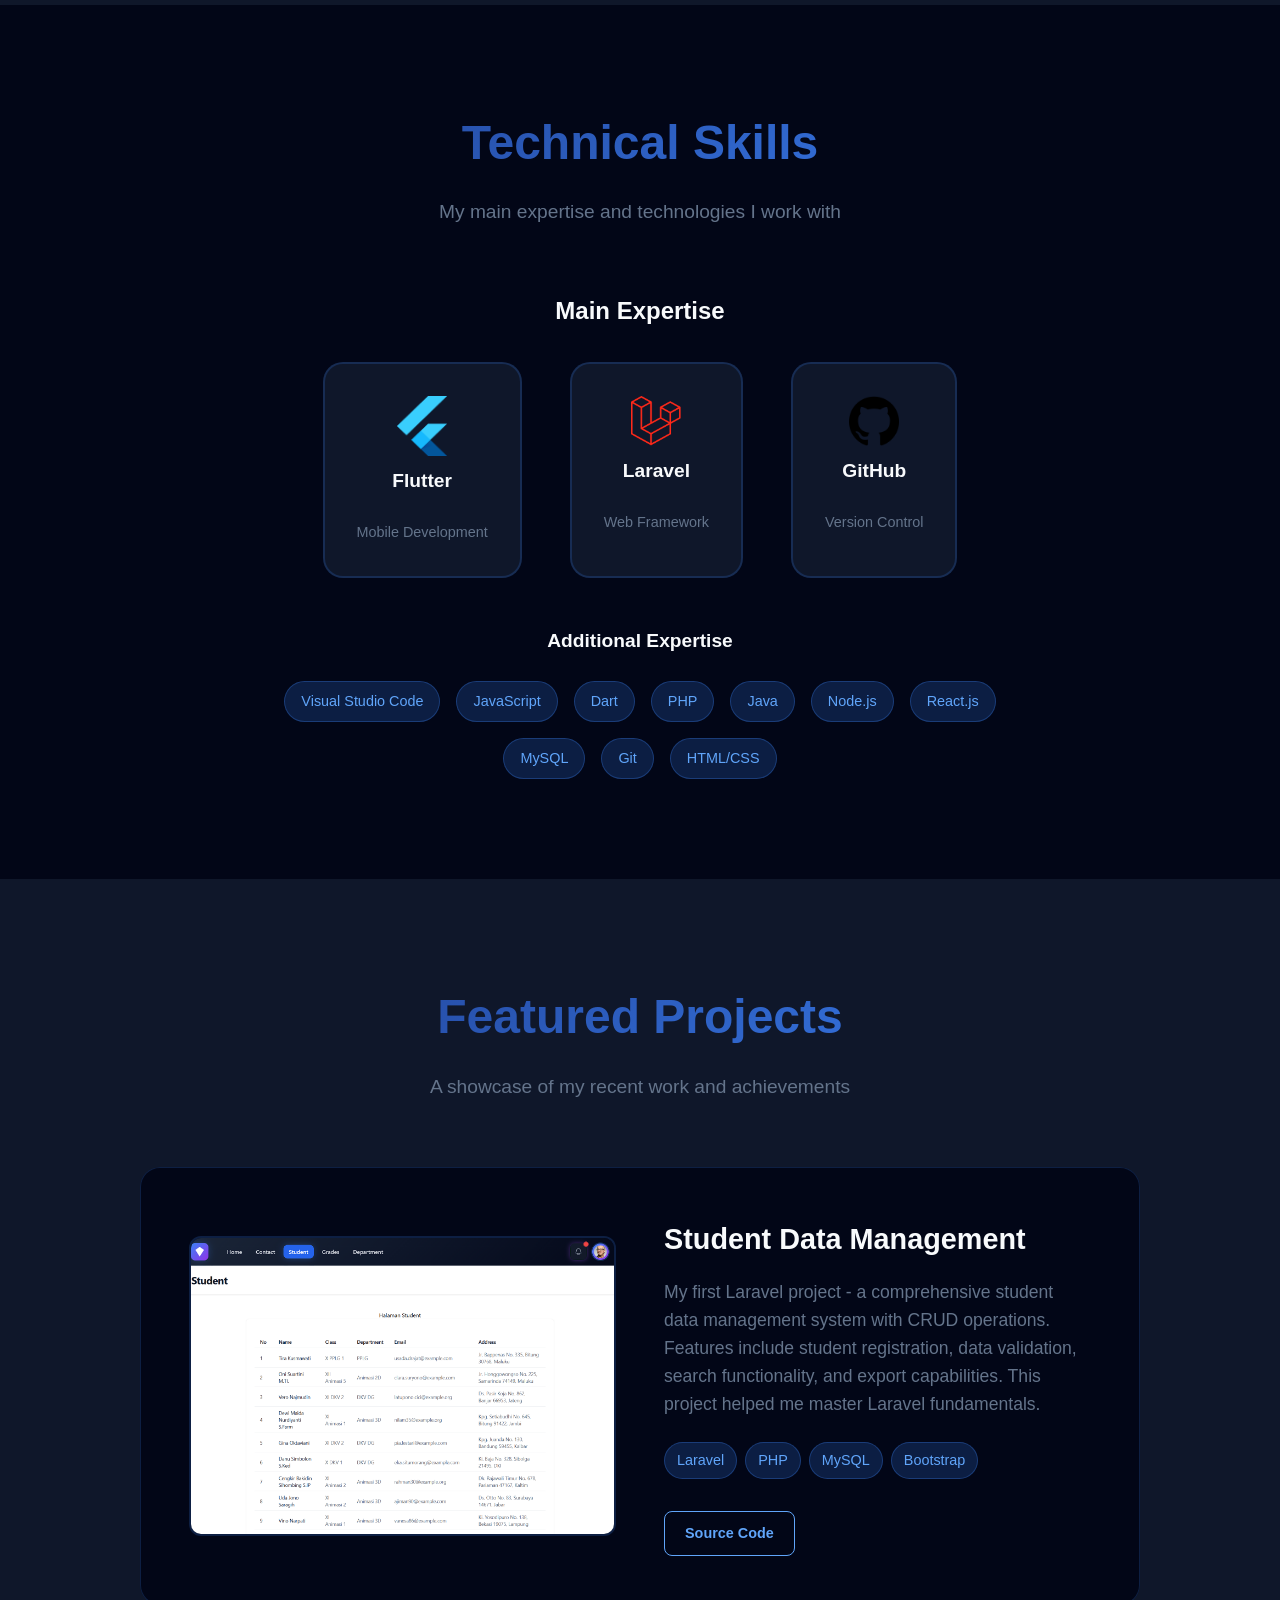
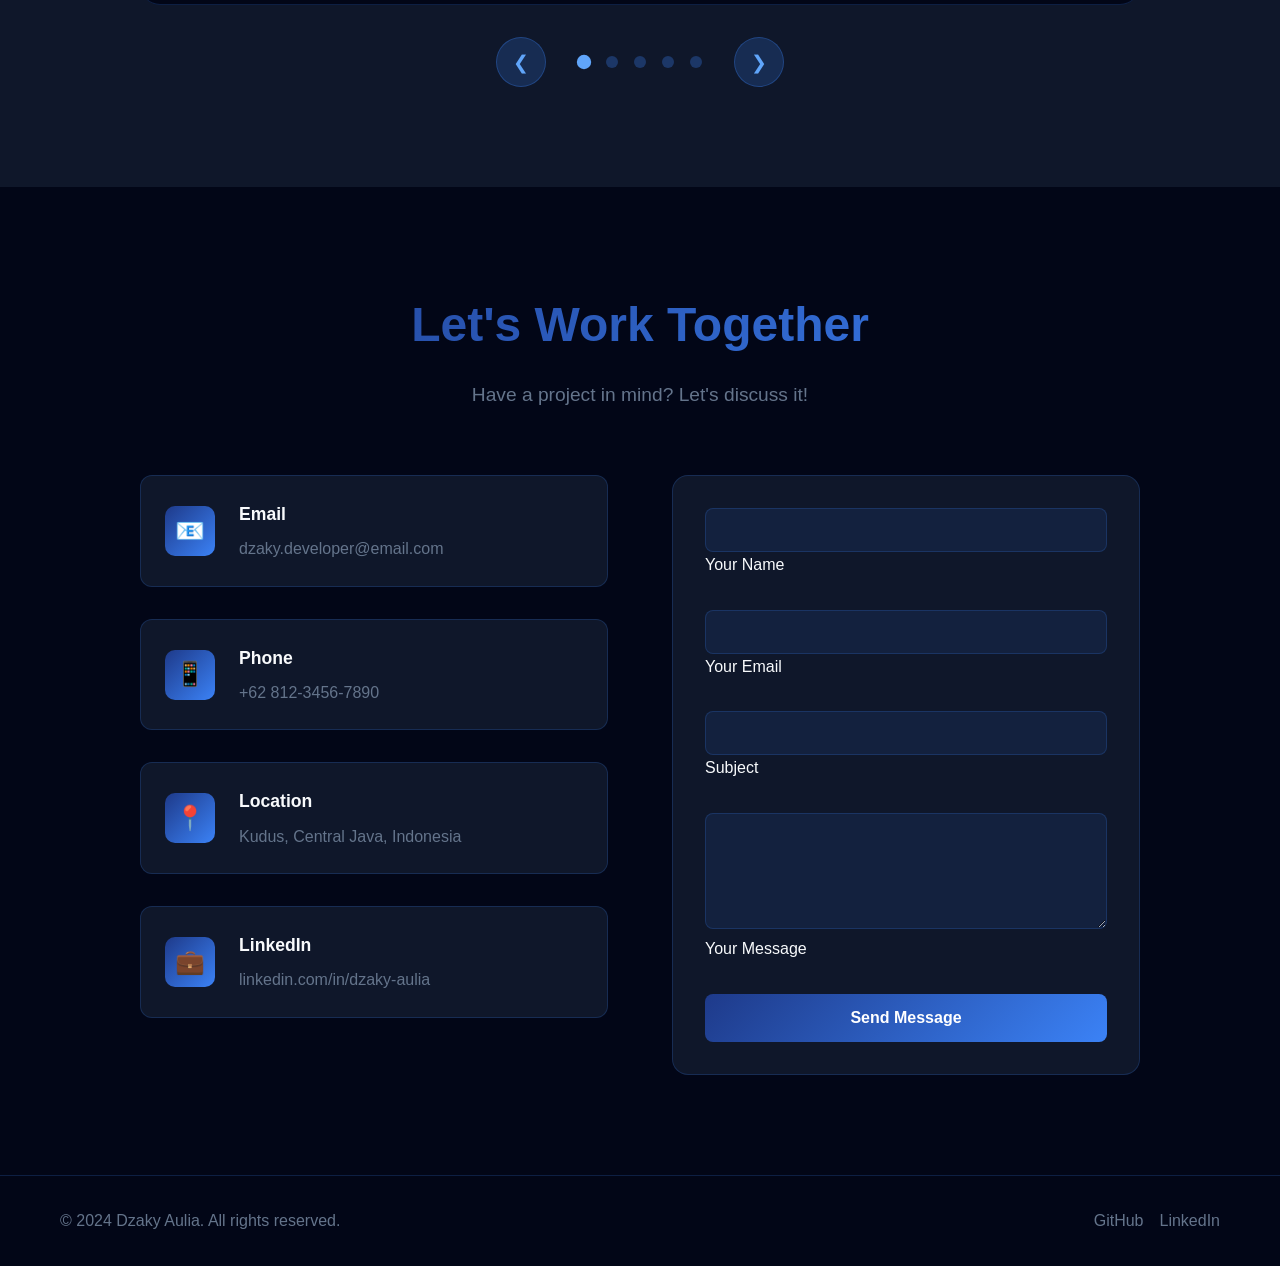
==== commit 66a9b7e5: "Update experience duration and add project source code link in about section" ====
--- a/indes.html
+++ b/indes.html
@@ -84,7 +84,7 @@
                 </div>
                 <div class="about-text">
                     <h3>Hello! I'm a passionate developer from Kudus, Central Java</h3>
-                    <p>With over 3 years of experience in web development, I specialize in creating robust, scalable, and user-friendly applications. My journey started with curiosity about how websites work, and it evolved into a passion for crafting digital solutions.</p>
+                    <p>With over 2 years of experience in web development, I specialize in creating robust, scalable, and user-friendly applications. My journey started with curiosity about how websites work, and it evolved into a passion for crafting digital solutions.</p>
                     <p>I believe in writing clean, maintainable code and staying updated with the latest technologies. When I'm not coding, you can find me exploring new frameworks, contributing to open-source projects, or enjoying the beautiful landscapes of Central Java.</p>
                     <div class="about-stats">
                         <div class="stat-item">
@@ -195,7 +195,9 @@
                                     <span>Flutter</span>
                                     <span>Dart</span>
                                 </div>
-                               
+                               <div class="project-links">
+                                    <a href="https://github.com/dzyy7/playvies" class="btn-code">Source Code</a>
+                                </div>
                             </div>
                         </div>
                     </div>
